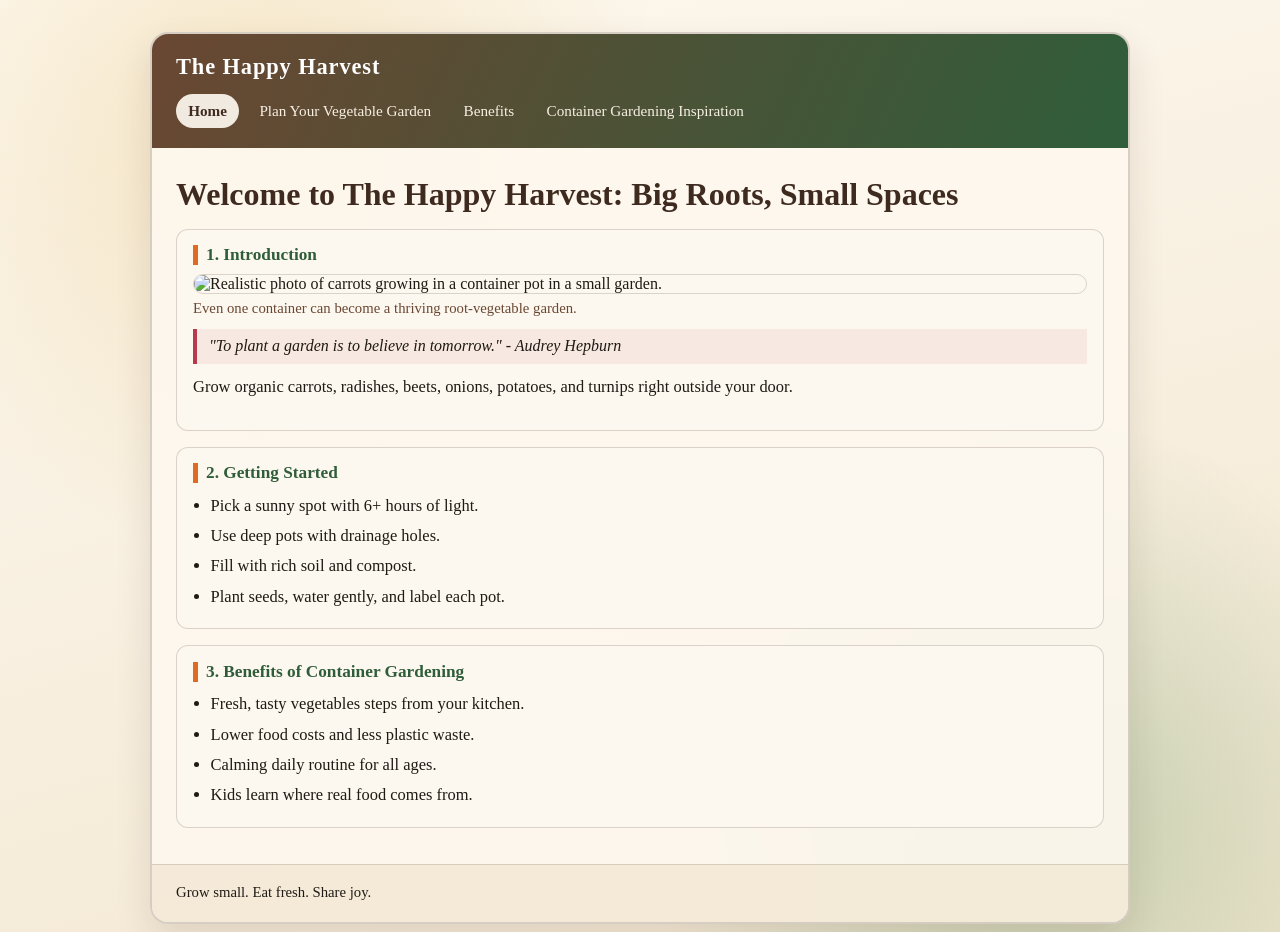
==== index.html @ d41556ba "Committing 4 Pages for the website" ====
<!DOCTYPE html>
<html lang="en">
<head>
  <meta charset="UTF-8">
  <meta name="viewport" content="width=device-width, initial-scale=1.0">
  <title>Happy Harvest | Home</title>
  <link rel="stylesheet" href="styles.css">
</head>
<body>
  <div class="page-shell">
    <header class="site-header">
      <a class="brand" href="index.html">The Happy Harvest</a>
      <nav class="site-nav" aria-label="Primary">
        <a class="active" href="index.html">Home</a>
        <a href="plan.html">Plan Your Vegetable Garden</a>
        <a href="benefits.html">Benefits</a>
        <a href="inspiration.html">Container Gardening Inspiration</a>
      </nav>
    </header>

    <main class="content">
      <h1>Welcome to The Happy Harvest: Big Roots, Small Spaces</h1>

      <section class="section-card" aria-labelledby="intro-title">
        <h2 id="intro-title">1. Introduction</h2>
        <figure class="intro-figure">
          <img
            class="intro-image"
            src="https://cdn.mos.cms.futurecdn.net/pewnAMmY8vo9rfSjtNy4wX.jpg"
            alt="Realistic photo of carrots growing in a container pot in a small garden."
            loading="lazy"
          >
          <figcaption>Even one container can become a thriving root-vegetable garden.</figcaption>
        </figure>
        <blockquote>
          "To plant a garden is to believe in tomorrow." - Audrey Hepburn
        </blockquote>
        <p>Grow organic carrots, radishes, beets, onions, potatoes, and turnips right outside your door.</p>
      </section>

      <section class="section-card" aria-labelledby="start-title">
        <h2 id="start-title">2. Getting Started</h2>
        <ul>
          <li>Pick a sunny spot with 6+ hours of light.</li>
          <li>Use deep pots with drainage holes.</li>
          <li>Fill with rich soil and compost.</li>
          <li>Plant seeds, water gently, and label each pot.</li>
        </ul>
      </section>

      <section class="section-card" aria-labelledby="benefits-title">
        <h2 id="benefits-title">3. Benefits of Container Gardening</h2>
        <ul>
          <li>Fresh, tasty vegetables steps from your kitchen.</li>
          <li>Lower food costs and less plastic waste.</li>
          <li>Calming daily routine for all ages.</li>
          <li>Kids learn where real food comes from.</li>
        </ul>
      </section>
    </main>

    <footer class="site-footer">
      <p>Grow small. Eat fresh. Share joy.</p>
    </footer>
  </div>
</body>
</html>
---- styles.css ----
:root {
  --soil-900: #3f2a1f;
  --soil-700: #6a4732;
  --leaf-700: #2f5d3a;
  --leaf-500: #4f8a4f;
  --carrot-500: #de6b1f;
  --beet-500: #b63a4b;
  --cream-100: #fdf8ef;
  --cream-200: #f3e7d1;
  --sun-300: #e5bf6b;
  --ink-900: #1f1a14;
}

* {
  box-sizing: border-box;
}

body {
  margin: 0;
  min-height: 100vh;
  font-family: "Bookman Old Style", "Garamond", serif;
  color: var(--ink-900);
  background:
    radial-gradient(circle at 20% 15%, rgba(229, 191, 107, 0.3), transparent 32%),
    radial-gradient(circle at 82% 88%, rgba(79, 138, 79, 0.28), transparent 30%),
    linear-gradient(165deg, var(--cream-100), var(--cream-200));
}

.page-plan {
  background:
    radial-gradient(circle at 15% 20%, rgba(111, 171, 111, 0.22), transparent 35%),
    radial-gradient(circle at 85% 80%, rgba(222, 107, 31, 0.17), transparent 33%),
    linear-gradient(170deg, #f2f8ef, #ebf4e7 55%, #f6efe2);
}

.page-benefits {
  background:
    radial-gradient(circle at 18% 18%, rgba(79, 138, 79, 0.18), transparent 36%),
    radial-gradient(circle at 80% 84%, rgba(182, 58, 75, 0.14), transparent 34%),
    linear-gradient(165deg, #f4f9f1, #eef6eb 55%, #f8f2e6);
}

.page-inspiration {
  background:
    radial-gradient(circle at 14% 20%, rgba(79, 138, 79, 0.2), transparent 34%),
    radial-gradient(circle at 82% 82%, rgba(222, 107, 31, 0.14), transparent 30%),
    linear-gradient(170deg, #f3f9f2, #edf6ee 55%, #f7f1e4);
}

.page-shell {
  width: min(980px, 92%);
  margin: 2rem auto;
  border: 2px solid rgba(63, 42, 31, 0.2);
  border-radius: 18px;
  background: rgba(253, 248, 239, 0.9);
  box-shadow: 0 16px 36px rgba(63, 42, 31, 0.12);
  overflow: hidden;
}

.site-header {
  padding: 1.25rem 1.5rem;
  background: linear-gradient(115deg, var(--soil-700), var(--leaf-700));
}

.brand {
  display: inline-block;
  margin-bottom: 0.85rem;
  text-decoration: none;
  color: #fff;
  font-size: 1.4rem;
  letter-spacing: 0.04em;
  font-weight: 700;
}

.site-nav {
  display: flex;
  flex-wrap: wrap;
  gap: 0.5rem;
}

.site-nav a {
  text-decoration: none;
  color: #f8efe3;
  padding: 0.45rem 0.7rem;
  border-radius: 999px;
  border: 1px solid transparent;
  font-size: 0.95rem;
}

.site-nav a:hover,
.site-nav a:focus-visible {
  border-color: rgba(253, 248, 239, 0.75);
  outline: none;
}

.site-nav a.active {
  background: rgba(253, 248, 239, 0.92);
  color: var(--soil-900);
  font-weight: 700;
}

.content {
  padding: 1.75rem 1.5rem 1.25rem;
}

h1 {
  margin-top: 0;
  margin-bottom: 1rem;
  color: var(--soil-900);
  font-size: clamp(1.5rem, 3.4vw, 2rem);
}

p,
li {
  line-height: 1.65;
  font-size: 1.03rem;
}

p {
  margin: 0 0 0.9rem;
}

.section-card {
  margin: 1rem 0;
  padding: 0.95rem 1rem;
  border-radius: 12px;
  border: 1px solid rgba(63, 42, 31, 0.18);
  background: rgba(253, 248, 239, 0.98);
}

.section-card h2 {
  margin: 0 0 0.55rem;
  font-size: 1.08rem;
  color: var(--leaf-700);
  border-left: 5px solid var(--carrot-500);
  padding-left: 0.5rem;
}

.section-card ul {
  margin: 0;
  padding-left: 1.1rem;
}

.section-card li {
  margin: 0.2rem 0;
}

.intro-figure {
  margin: 0 0 0.75rem;
}

.intro-image {
  display: block;
  width: 100%;
  max-height: 320px;
  object-fit: cover;
  border-radius: 10px;
  border: 1px solid rgba(63, 42, 31, 0.18);
}

.intro-figure figcaption {
  margin-top: 0.35rem;
  font-size: 0.92rem;
  color: var(--soil-700);
}

blockquote {
  margin: 0.65rem 0 0.55rem;
  padding: 0.55rem 0.75rem;
  border-left: 4px solid var(--beet-500);
  background: rgba(182, 58, 75, 0.08);
  font-style: italic;
}

.tip-box {
  margin-top: 1.1rem;
  padding: 0.9rem 1rem;
  border-radius: 12px;
  border-left: 6px solid var(--leaf-500);
  background: rgba(79, 138, 79, 0.1);
}

.tip-box h2 {
  margin: 0 0 0.35rem;
  color: var(--leaf-700);
  font-size: 1rem;
}

.tip-box p {
  margin: 0;
  font-size: 0.98rem;
}

.site-footer {
  padding: 0.95rem 1.5rem 1.1rem;
  border-top: 1px solid rgba(63, 42, 31, 0.16);
  background: rgba(243, 231, 209, 0.72);
}

.site-footer p {
  margin: 0;
  font-size: 0.92rem;
}

@media (max-width: 720px) {
  .page-shell {
    width: 95%;
    margin: 1rem auto;
  }

  .site-header,
  .content,
  .site-footer {
    padding-left: 1rem;
    padding-right: 1rem;
  }

  .site-nav a {
    font-size: 0.9rem;
  }
}
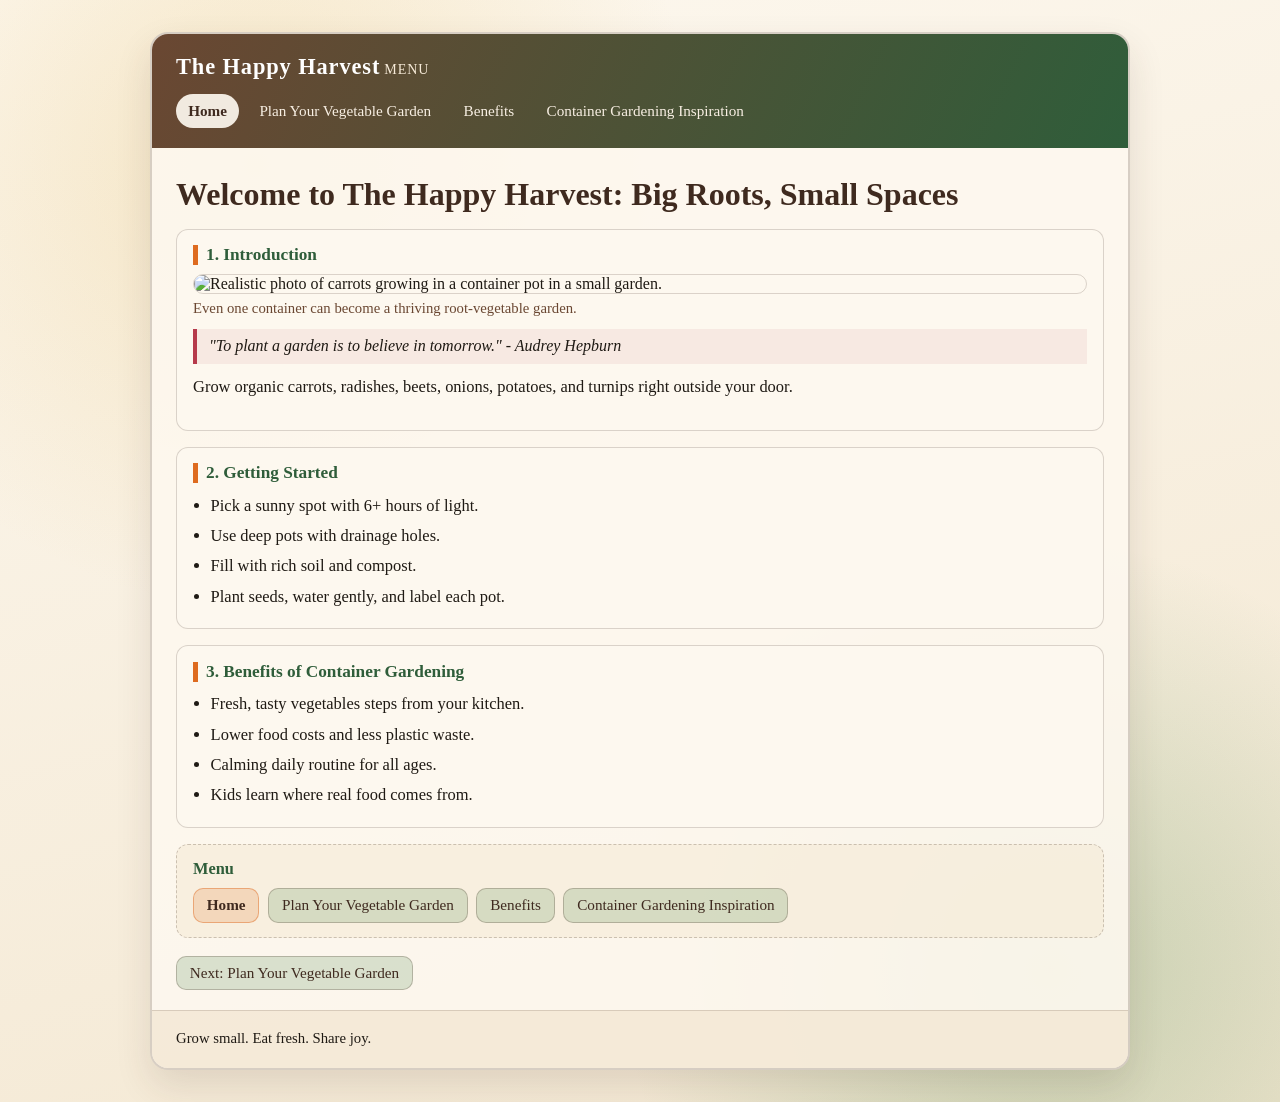
==== commit 6af16fb5: "Updating files with latest changes - navigation" ====
--- a/index.html
+++ b/index.html
@@ -10,6 +10,7 @@
   <div class="page-shell">
     <header class="site-header">
       <a class="brand" href="index.html">The Happy Harvest</a>
+      <div class="menu-label">Menu</div>
       <nav class="site-nav" aria-label="Primary">
         <a class="active" href="index.html">Home</a>
         <a href="plan.html">Plan Your Vegetable Garden</a>
@@ -57,6 +58,20 @@
           <li>Kids learn where real food comes from.</li>
         </ul>
       </section>
+
+      <section class="menu-section" aria-labelledby="menu-title-home">
+        <h2 id="menu-title-home">Menu</h2>
+        <div class="menu-buttons">
+          <a class="nav-button current" href="index.html">Home</a>
+          <a class="nav-button" href="plan.html">Plan Your Vegetable Garden</a>
+          <a class="nav-button" href="benefits.html">Benefits</a>
+          <a class="nav-button" href="inspiration.html">Container Gardening Inspiration</a>
+        </div>
+      </section>
+
+      <div class="page-nav" aria-label="Page navigation">
+        <a class="nav-button" href="plan.html">Next: Plan Your Vegetable Garden</a>
+      </div>
     </main>
 
     <footer class="site-footer">
--- a/styles.css
+++ b/styles.css
@@ -15,11 +15,20 @@
   box-sizing: border-box;
 }
 
+html {
+  scroll-behavior: smooth;
+}
+
+@view-transition {
+  navigation: auto;
+}
+
 body {
   margin: 0;
   min-height: 100vh;
   font-family: "Bookman Old Style", "Garamond", serif;
   color: var(--ink-900);
+  animation: page-enter 0.35s ease;
   background:
     radial-gradient(circle at 20% 15%, rgba(229, 191, 107, 0.3), transparent 32%),
     radial-gradient(circle at 82% 88%, rgba(79, 138, 79, 0.28), transparent 30%),
@@ -85,11 +94,14 @@
   border-radius: 999px;
   border: 1px solid transparent;
   font-size: 0.95rem;
+  transition: background-color 0.25s ease, color 0.25s ease, border-color 0.25s ease;
 }
 
 .site-nav a:hover,
 .site-nav a:focus-visible {
-  border-color: rgba(253, 248, 239, 0.75);
+  background: rgba(34, 23, 16, 0.45);
+  color: #fff7e8;
+  border-color: rgba(253, 248, 239, 0.9);
   outline: none;
 }
 
@@ -143,6 +155,67 @@
 
 .section-card li {
   margin: 0.2rem 0;
+}
+
+.menu-label {
+  display: inline-block;
+  margin-bottom: 0.45rem;
+  font-size: 0.88rem;
+  letter-spacing: 0.06em;
+  text-transform: uppercase;
+  color: #f6ead8;
+}
+
+.menu-section {
+  margin: 1rem 0 1.1rem;
+  padding: 0.9rem 1rem;
+  border-radius: 12px;
+  border: 1px dashed rgba(63, 42, 31, 0.24);
+  background: rgba(243, 231, 209, 0.5);
+}
+
+.menu-section h2 {
+  margin: 0 0 0.55rem;
+  font-size: 1.02rem;
+  color: var(--leaf-700);
+}
+
+.menu-buttons,
+.page-nav {
+  display: flex;
+  flex-wrap: wrap;
+  gap: 0.55rem;
+}
+
+.nav-button {
+  text-decoration: none;
+  display: inline-block;
+  padding: 0.45rem 0.8rem;
+  border-radius: 10px;
+  border: 1px solid rgba(63, 42, 31, 0.25);
+  background: rgba(79, 138, 79, 0.2);
+  color: var(--soil-900);
+  font-size: 0.95rem;
+  transition: background-color 0.25s ease, color 0.25s ease, border-color 0.25s ease;
+}
+
+.nav-button:hover,
+.nav-button:focus-visible {
+  background: rgba(63, 42, 31, 0.78);
+  color: #fff9ef;
+  border-color: rgba(63, 42, 31, 0.9);
+  outline: none;
+}
+
+.nav-button.current {
+  background: rgba(222, 107, 31, 0.18);
+  border-color: rgba(222, 107, 31, 0.45);
+  font-weight: 700;
+}
+
+.page-nav {
+  margin-top: 1.05rem;
+  justify-content: space-between;
 }
 
 .intro-figure {
@@ -217,5 +290,63 @@
 
   .site-nav a {
     font-size: 0.9rem;
-  }
-}
+    width: 100%;
+    text-align: center;
+  }
+
+  .menu-buttons .nav-button,
+  .page-nav .nav-button {
+    width: 100%;
+    text-align: center;
+  }
+}
+
+@keyframes page-enter {
+  from {
+    opacity: 0;
+    transform: translateY(6px);
+  }
+
+  to {
+    opacity: 1;
+    transform: translateY(0);
+  }
+}
+
+::view-transition-old(root) {
+  animation: 0.22s ease both fade-out;
+}
+
+::view-transition-new(root) {
+  animation: 0.24s ease both fade-in;
+}
+
+@keyframes fade-out {
+  from { opacity: 1; }
+  to { opacity: 0; }
+}
+
+@keyframes fade-in {
+  from { opacity: 0; }
+  to { opacity: 1; }
+}
+
+@media (prefers-reduced-motion: reduce) {
+  html {
+    scroll-behavior: auto;
+  }
+
+  body {
+    animation: none;
+  }
+
+  ::view-transition-old(root),
+  ::view-transition-new(root) {
+    animation: none;
+  }
+
+  .site-nav a,
+  .nav-button {
+    transition: none;
+  }
+}
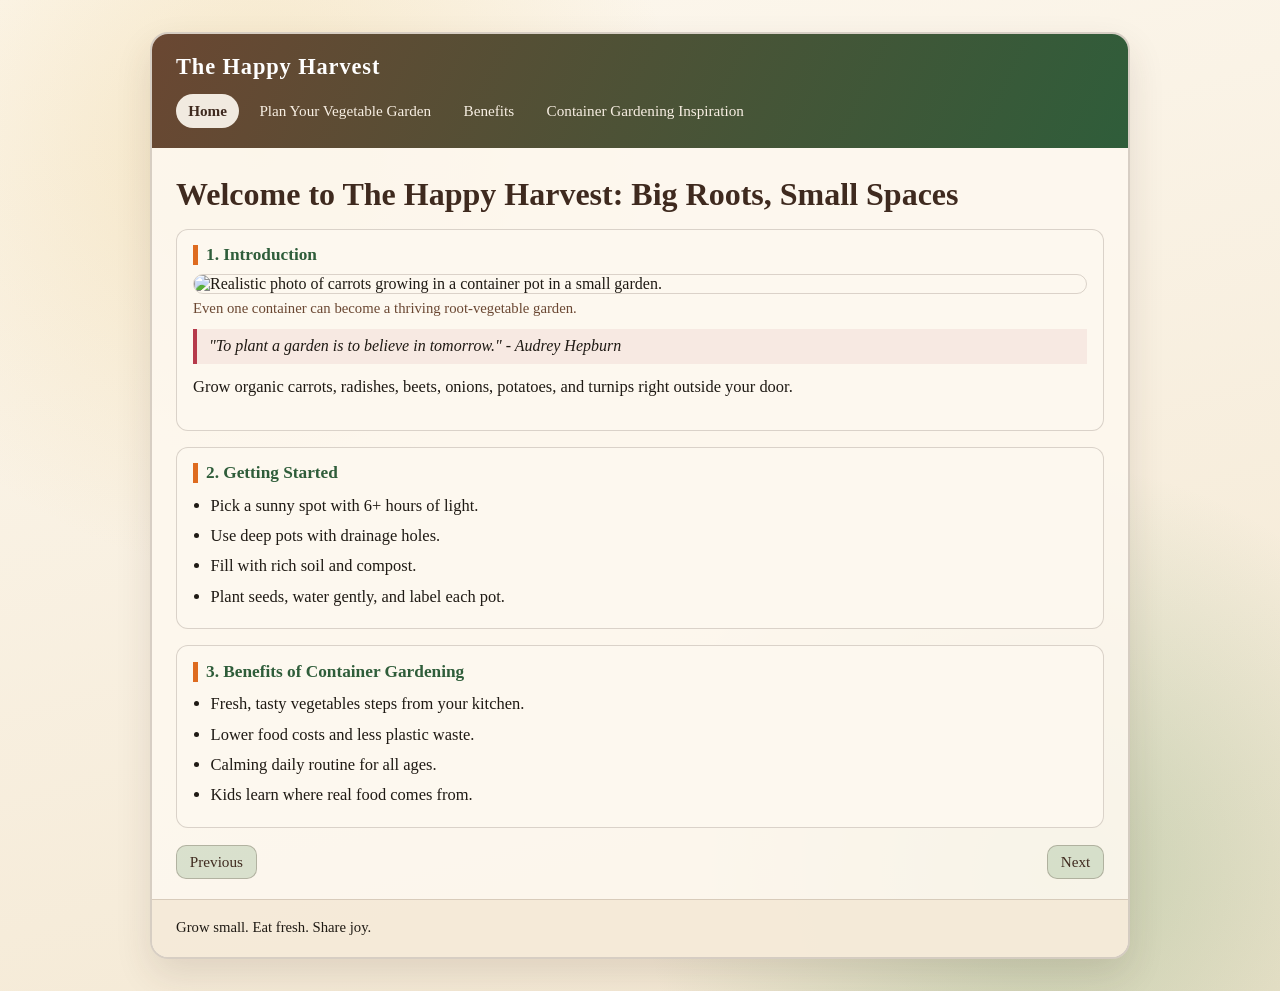
==== commit e00da371: "Updating fixes related to bottom links" ====
--- a/index.html
+++ b/index.html
@@ -10,7 +10,6 @@
   <div class="page-shell">
     <header class="site-header">
       <a class="brand" href="index.html">The Happy Harvest</a>
-      <div class="menu-label">Menu</div>
       <nav class="site-nav" aria-label="Primary">
         <a class="active" href="index.html">Home</a>
         <a href="plan.html">Plan Your Vegetable Garden</a>
@@ -59,18 +58,9 @@
         </ul>
       </section>
 
-      <section class="menu-section" aria-labelledby="menu-title-home">
-        <h2 id="menu-title-home">Menu</h2>
-        <div class="menu-buttons">
-          <a class="nav-button current" href="index.html">Home</a>
-          <a class="nav-button" href="plan.html">Plan Your Vegetable Garden</a>
-          <a class="nav-button" href="benefits.html">Benefits</a>
-          <a class="nav-button" href="inspiration.html">Container Gardening Inspiration</a>
-        </div>
-      </section>
-
       <div class="page-nav" aria-label="Page navigation">
-        <a class="nav-button" href="plan.html">Next: Plan Your Vegetable Garden</a>
+        <a class="nav-button" href="inspiration.html">Previous</a>
+        <a class="nav-button" href="plan.html">Next</a>
       </div>
     </main>
 
--- a/styles.css
+++ b/styles.css
@@ -111,6 +111,20 @@
   font-weight: 700;
 }
 
+.nav-link-disabled {
+  display: inline-block;
+  padding: 0.45rem 0.7rem;
+  border-radius: 999px;
+  border: 1px solid rgba(253, 248, 239, 0.35);
+  color: rgba(248, 239, 227, 0.62);
+  cursor: not-allowed;
+}
+
+.site-nav a[aria-disabled="true"] {
+  opacity: 0.55;
+  pointer-events: none;
+}
+
 .content {
   padding: 1.75rem 1.5rem 1.25rem;
 }
@@ -213,6 +227,19 @@
   font-weight: 700;
 }
 
+.nav-button.is-disabled {
+  background: rgba(63, 42, 31, 0.12);
+  border-color: rgba(63, 42, 31, 0.18);
+  color: rgba(63, 42, 31, 0.6);
+  cursor: not-allowed;
+  pointer-events: none;
+}
+
+.nav-button[aria-disabled="true"] {
+  opacity: 0.55;
+  pointer-events: none;
+}
+
 .page-nav {
   margin-top: 1.05rem;
   justify-content: space-between;
